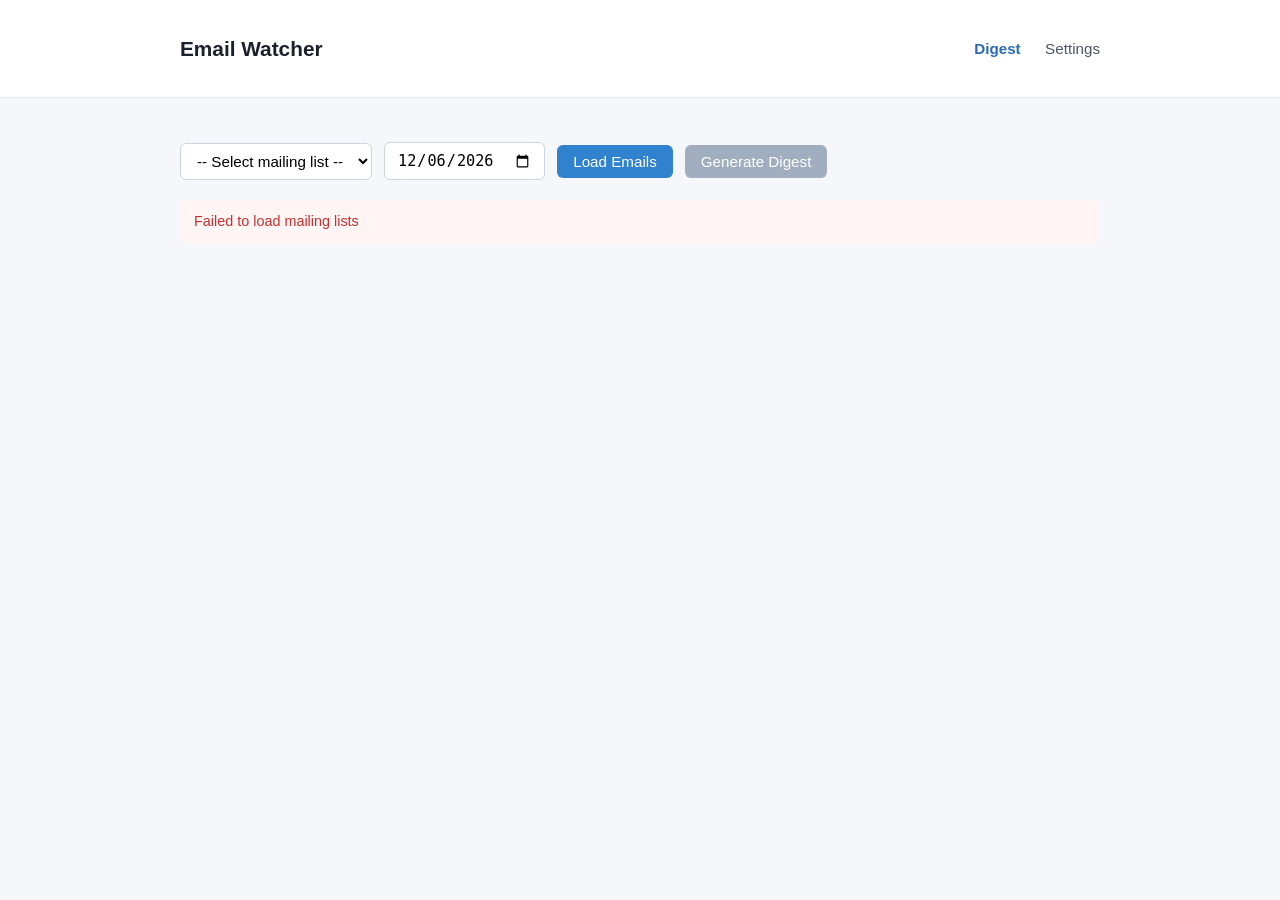
==== templates/index.html @ 952ef8a6 "Initial commit: Email Watcher - mailing list monitoring and daily digest system - Flask backend with" ====
<!DOCTYPE html>
<html lang="en">
<head>
  <meta charset="UTF-8">
  <meta name="viewport" content="width=device-width, initial-scale=1.0">
  <title>Email Watcher</title>
  <link rel="stylesheet" href="/static/style.css">
</head>
<body>
  <header>
    <div class="container">
      <h1>Email Watcher</h1>
      <nav>
        <a href="/" class="active">Digest</a>
        <a href="/settings">Settings</a>
      </nav>
    </div>
  </header>

  <div class="container">
    <div class="controls">
      <select id="list-select">
        <option value="">-- Select mailing list --</option>
      </select>
      <input type="date" id="date-picker">
      <button class="btn btn-primary" id="btn-load">Load Emails</button>
      <button class="btn btn-primary" id="btn-digest" disabled>Generate Digest</button>
    </div>

    <div id="status-bar" class="status hidden"></div>

    <div id="digest-section" class="card hidden">
      <h2>Daily Digest</h2>
      <div id="digest-content" class="digest-content"></div>
    </div>

    <div id="emails-section" class="card hidden">
      <h2>Emails (<span id="email-count">0</span>)</h2>
      <div id="email-list"></div>
    </div>
  </div>

  <script src="/static/app.js"></script>
</body>
</html>
---- static/style.css ----
* { margin: 0; padding: 0; box-sizing: border-box; }

body {
  font-family: -apple-system, BlinkMacSystemFont, "Segoe UI", Roboto, sans-serif;
  background: #f5f7fa;
  color: #333;
  line-height: 1.6;
}

.container {
  max-width: 960px;
  margin: 0 auto;
  padding: 20px;
}

/* Header */
header {
  background: #fff;
  border-bottom: 1px solid #e2e8f0;
  padding: 12px 0;
  margin-bottom: 24px;
}

header .container {
  display: flex;
  align-items: center;
  justify-content: space-between;
}

header h1 {
  font-size: 1.3rem;
  color: #1a202c;
}

header nav a {
  color: #4a5568;
  text-decoration: none;
  margin-left: 20px;
  font-size: 0.95rem;
}

header nav a:hover { color: #2b6cb0; }
header nav a.active { color: #2b6cb0; font-weight: 600; }

/* Controls bar */
.controls {
  display: flex;
  gap: 12px;
  align-items: center;
  margin-bottom: 20px;
  flex-wrap: wrap;
}

.controls select, .controls input[type="date"] {
  padding: 8px 12px;
  border: 1px solid #cbd5e0;
  border-radius: 6px;
  font-size: 0.95rem;
  background: #fff;
}

.btn {
  padding: 8px 16px;
  border: none;
  border-radius: 6px;
  font-size: 0.95rem;
  cursor: pointer;
  transition: background 0.2s;
}

.btn-primary {
  background: #3182ce;
  color: #fff;
}
.btn-primary:hover { background: #2b6cb0; }
.btn-primary:disabled { background: #a0aec0; cursor: not-allowed; }

.btn-secondary {
  background: #e2e8f0;
  color: #4a5568;
}
.btn-secondary:hover { background: #cbd5e0; }

.btn-danger {
  background: #fc8181;
  color: #fff;
}
.btn-danger:hover { background: #f56565; }

/* Cards */
.card {
  background: #fff;
  border-radius: 8px;
  border: 1px solid #e2e8f0;
  padding: 20px;
  margin-bottom: 16px;
}

.card h2 {
  font-size: 1.1rem;
  margin-bottom: 12px;
  color: #2d3748;
}

/* Digest area */
.digest-content {
  line-height: 1.8;
  white-space: pre-wrap;
}

.digest-content h1, .digest-content h2, .digest-content h3 {
  margin-top: 16px;
  margin-bottom: 8px;
}

.digest-content ul, .digest-content ol {
  padding-left: 24px;
  margin-bottom: 8px;
}

.digest-content strong { color: #2d3748; }

/* Email list */
.email-item {
  padding: 12px 0;
  border-bottom: 1px solid #edf2f7;
}

.email-item:last-child { border-bottom: none; }

.email-item .subject {
  font-weight: 600;
  color: #2d3748;
  cursor: pointer;
}

.email-item .subject:hover { color: #2b6cb0; }

.email-item .meta {
  font-size: 0.85rem;
  color: #718096;
  margin-top: 2px;
}

.email-item .body {
  display: none;
  margin-top: 8px;
  padding: 12px;
  background: #f7fafc;
  border-radius: 4px;
  font-size: 0.9rem;
  white-space: pre-wrap;
  max-height: 300px;
  overflow-y: auto;
}

.email-item .body.open { display: block; }

/* Settings page */
.form-group {
  margin-bottom: 16px;
}

.form-group label {
  display: block;
  font-weight: 600;
  margin-bottom: 4px;
  font-size: 0.9rem;
  color: #4a5568;
}

.form-group input, .form-group select {
  width: 100%;
  padding: 8px 12px;
  border: 1px solid #cbd5e0;
  border-radius: 6px;
  font-size: 0.95rem;
}

.form-group input:focus, .form-group select:focus {
  outline: none;
  border-color: #3182ce;
  box-shadow: 0 0 0 2px rgba(49,130,206,0.15);
}

.list-item {
  display: flex;
  align-items: center;
  justify-content: space-between;
  padding: 12px;
  border: 1px solid #e2e8f0;
  border-radius: 6px;
  margin-bottom: 8px;
  background: #f7fafc;
}

.list-item .info { flex: 1; }
.list-item .info .name { font-weight: 600; }
.list-item .info .detail { font-size: 0.85rem; color: #718096; }

/* Status messages */
.status {
  padding: 10px 14px;
  border-radius: 6px;
  margin-bottom: 16px;
  font-size: 0.9rem;
}

.status-info { background: #ebf8ff; color: #2b6cb0; }
.status-error { background: #fff5f5; color: #c53030; }
.status-success { background: #f0fff4; color: #276749; }

/* Loading spinner */
.spinner {
  display: inline-block;
  width: 16px;
  height: 16px;
  border: 2px solid #cbd5e0;
  border-top-color: #3182ce;
  border-radius: 50%;
  animation: spin 0.6s linear infinite;
  margin-right: 6px;
  vertical-align: middle;
}

@keyframes spin { to { transform: rotate(360deg); } }

.hidden { display: none; }
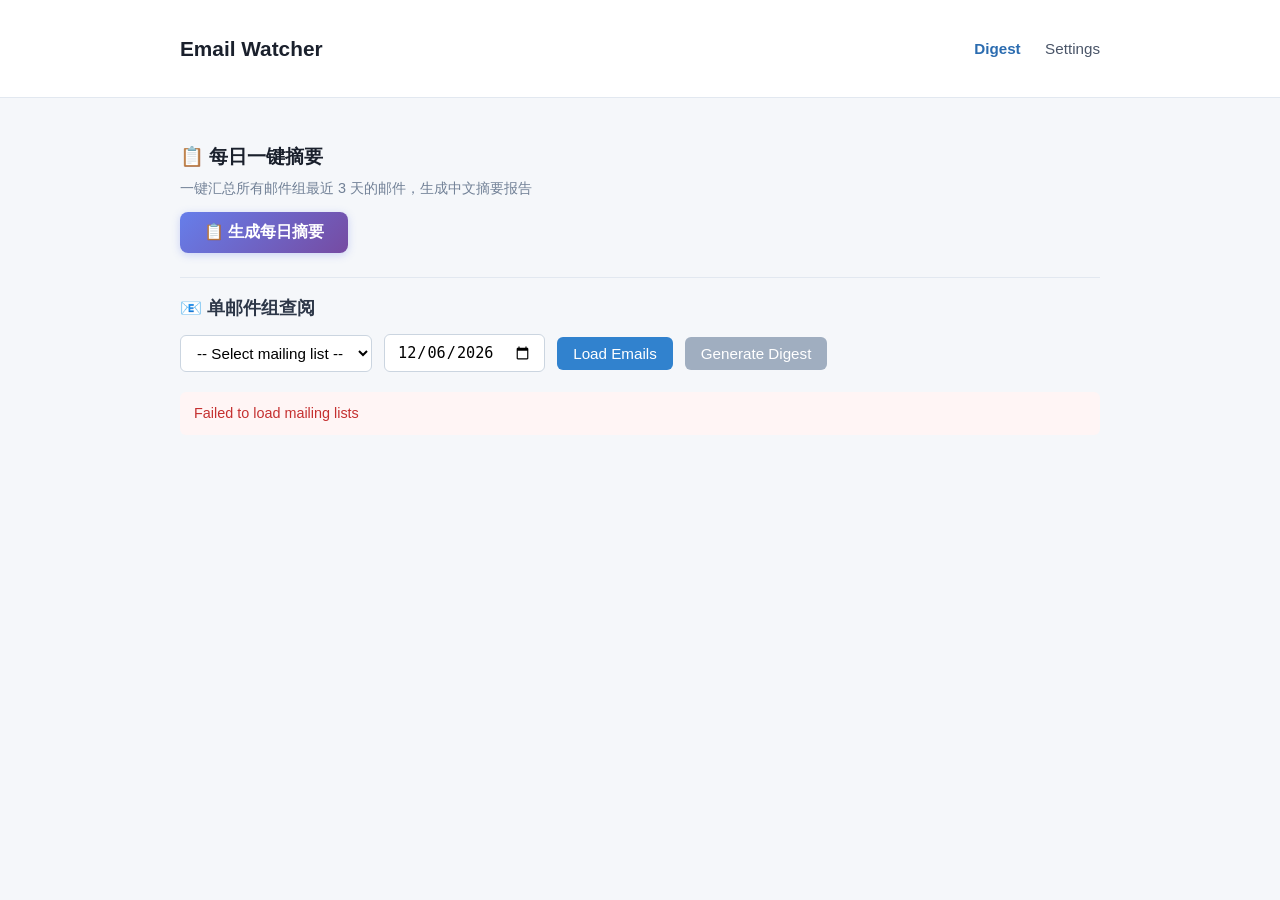
==== commit f36c73f6: "3 days summary" ====
--- a/templates/index.html
+++ b/templates/index.html
@@ -1,11 +1,13 @@
 <!DOCTYPE html>
 <html lang="en">
+
 <head>
   <meta charset="UTF-8">
   <meta name="viewport" content="width=device-width, initial-scale=1.0">
   <title>Email Watcher</title>
   <link rel="stylesheet" href="/static/style.css">
 </head>
+
 <body>
   <header>
     <div class="container">
@@ -18,6 +20,26 @@
   </header>
 
   <div class="container">
+    <!-- Daily Summary Section -->
+    <div class="daily-summary-section">
+      <div class="daily-summary-header">
+        <h2>📋 每日一键摘要</h2>
+        <p class="daily-summary-desc">一键汇总所有邮件组最近 3 天的邮件，生成中文摘要报告</p>
+      </div>
+      <div class="daily-summary-controls">
+        <button class="btn btn-daily-summary" id="btn-daily-summary">📋 生成每日摘要</button>
+        <button class="btn btn-secondary btn-sm" id="btn-daily-summary-refresh" style="display:none;">🔄 重新生成</button>
+      </div>
+      <div id="daily-summary-status" class="status hidden"></div>
+      <div id="daily-summary-result" class="card hidden">
+        <div class="daily-summary-meta" id="daily-summary-meta"></div>
+        <div id="daily-summary-content" class="digest-content"></div>
+      </div>
+    </div>
+
+    <hr class="section-divider">
+
+    <h2 class="section-title">📧 单邮件组查阅</h2>
     <div class="controls">
       <select id="list-select">
         <option value="">-- Select mailing list --</option>
@@ -42,4 +64,5 @@
 
   <script src="/static/app.js"></script>
 </body>
-</html>
+
+</html>
--- a/static/style.css
+++ b/static/style.css
@@ -1,4 +1,8 @@
-* { margin: 0; padding: 0; box-sizing: border-box; }
+* {
+  margin: 0;
+  padding: 0;
+  box-sizing: border-box;
+}
 
 body {
   font-family: -apple-system, BlinkMacSystemFont, "Segoe UI", Roboto, sans-serif;
@@ -39,8 +43,14 @@
   font-size: 0.95rem;
 }
 
-header nav a:hover { color: #2b6cb0; }
-header nav a.active { color: #2b6cb0; font-weight: 600; }
+header nav a:hover {
+  color: #2b6cb0;
+}
+
+header nav a.active {
+  color: #2b6cb0;
+  font-weight: 600;
+}
 
 /* Controls bar */
 .controls {
@@ -51,7 +61,8 @@
   flex-wrap: wrap;
 }
 
-.controls select, .controls input[type="date"] {
+.controls select,
+.controls input[type="date"] {
   padding: 8px 12px;
   border: 1px solid #cbd5e0;
   border-radius: 6px;
@@ -72,20 +83,33 @@
   background: #3182ce;
   color: #fff;
 }
-.btn-primary:hover { background: #2b6cb0; }
-.btn-primary:disabled { background: #a0aec0; cursor: not-allowed; }
+
+.btn-primary:hover {
+  background: #2b6cb0;
+}
+
+.btn-primary:disabled {
+  background: #a0aec0;
+  cursor: not-allowed;
+}
 
 .btn-secondary {
   background: #e2e8f0;
   color: #4a5568;
 }
-.btn-secondary:hover { background: #cbd5e0; }
+
+.btn-secondary:hover {
+  background: #cbd5e0;
+}
 
 .btn-danger {
   background: #fc8181;
   color: #fff;
 }
-.btn-danger:hover { background: #f56565; }
+
+.btn-danger:hover {
+  background: #f56565;
+}
 
 /* Cards */
 .card {
@@ -108,17 +132,22 @@
   white-space: pre-wrap;
 }
 
-.digest-content h1, .digest-content h2, .digest-content h3 {
+.digest-content h1,
+.digest-content h2,
+.digest-content h3 {
   margin-top: 16px;
   margin-bottom: 8px;
 }
 
-.digest-content ul, .digest-content ol {
+.digest-content ul,
+.digest-content ol {
   padding-left: 24px;
   margin-bottom: 8px;
 }
 
-.digest-content strong { color: #2d3748; }
+.digest-content strong {
+  color: #2d3748;
+}
 
 /* Email list */
 .email-item {
@@ -126,7 +155,9 @@
   border-bottom: 1px solid #edf2f7;
 }
 
-.email-item:last-child { border-bottom: none; }
+.email-item:last-child {
+  border-bottom: none;
+}
 
 .email-item .subject {
   font-weight: 600;
@@ -134,7 +165,9 @@
   cursor: pointer;
 }
 
-.email-item .subject:hover { color: #2b6cb0; }
+.email-item .subject:hover {
+  color: #2b6cb0;
+}
 
 .email-item .meta {
   font-size: 0.85rem;
@@ -154,7 +187,9 @@
   overflow-y: auto;
 }
 
-.email-item .body.open { display: block; }
+.email-item .body.open {
+  display: block;
+}
 
 /* Settings page */
 .form-group {
@@ -169,7 +204,8 @@
   color: #4a5568;
 }
 
-.form-group input, .form-group select {
+.form-group input,
+.form-group select {
   width: 100%;
   padding: 8px 12px;
   border: 1px solid #cbd5e0;
@@ -177,10 +213,11 @@
   font-size: 0.95rem;
 }
 
-.form-group input:focus, .form-group select:focus {
+.form-group input:focus,
+.form-group select:focus {
   outline: none;
   border-color: #3182ce;
-  box-shadow: 0 0 0 2px rgba(49,130,206,0.15);
+  box-shadow: 0 0 0 2px rgba(49, 130, 206, 0.15);
 }
 
 .list-item {
@@ -194,9 +231,65 @@
   background: #f7fafc;
 }
 
-.list-item .info { flex: 1; }
-.list-item .info .name { font-weight: 600; }
-.list-item .info .detail { font-size: 0.85rem; color: #718096; }
+.list-item .info {
+  flex: 1;
+}
+
+.list-item .info .name {
+  font-weight: 600;
+}
+
+.list-item .info .detail {
+  font-size: 0.85rem;
+  color: #718096;
+}
+
+/* Provider items */
+.provider-item {
+  display: flex;
+  align-items: center;
+  gap: 12px;
+  padding: 12px;
+  border: 1px solid #e2e8f0;
+  border-radius: 6px;
+  margin-bottom: 8px;
+  background: #f7fafc;
+  transition: border-color 0.2s, background 0.2s;
+}
+
+.provider-item.active {
+  border-color: #3182ce;
+  background: #ebf8ff;
+}
+
+.provider-item .provider-radio {
+  flex-shrink: 0;
+}
+
+.provider-item .provider-radio input[type="radio"] {
+  width: 18px;
+  height: 18px;
+  accent-color: #3182ce;
+  cursor: pointer;
+}
+
+.provider-item .info {
+  flex: 1;
+}
+
+.provider-item .info .name {
+  font-weight: 600;
+}
+
+.provider-item .info .detail {
+  font-size: 0.85rem;
+  color: #718096;
+}
+
+.btn-sm {
+  padding: 4px 10px;
+  font-size: 0.85rem;
+}
 
 /* Status messages */
 .status {
@@ -206,9 +299,20 @@
   font-size: 0.9rem;
 }
 
-.status-info { background: #ebf8ff; color: #2b6cb0; }
-.status-error { background: #fff5f5; color: #c53030; }
-.status-success { background: #f0fff4; color: #276749; }
+.status-info {
+  background: #ebf8ff;
+  color: #2b6cb0;
+}
+
+.status-error {
+  background: #fff5f5;
+  color: #c53030;
+}
+
+.status-success {
+  background: #f0fff4;
+  color: #276749;
+}
 
 /* Loading spinner */
 .spinner {
@@ -223,7 +327,129 @@
   vertical-align: middle;
 }
 
-@keyframes spin { to { transform: rotate(360deg); } }
-
-.hidden { display: none; }
-
+@keyframes spin {
+  to {
+    transform: rotate(360deg);
+  }
+}
+
+.hidden {
+  display: none;
+}
+
+/* Inline code & keyboard shortcuts */
+code {
+  background: #edf2f7;
+  padding: 2px 6px;
+  border-radius: 3px;
+  font-size: 0.88em;
+  color: #c53030;
+}
+
+kbd {
+  background: #edf2f7;
+  border: 1px solid #cbd5e0;
+  border-radius: 3px;
+  padding: 1px 5px;
+  font-size: 0.85em;
+  font-family: inherit;
+  color: #4a5568;
+  box-shadow: 0 1px 0 #cbd5e0;
+}
+
+/* Daily Summary Section */
+.daily-summary-section {
+  margin-bottom: 8px;
+}
+
+.daily-summary-header h2 {
+  font-size: 1.2rem;
+  color: #1a202c;
+  margin-bottom: 4px;
+}
+
+.daily-summary-desc {
+  color: #718096;
+  font-size: 0.9rem;
+  margin-bottom: 12px;
+}
+
+.daily-summary-controls {
+  display: flex;
+  gap: 10px;
+  align-items: center;
+  margin-bottom: 12px;
+}
+
+.btn-daily-summary {
+  background: linear-gradient(135deg, #667eea 0%, #764ba2 100%);
+  color: #fff;
+  padding: 10px 24px;
+  font-size: 1rem;
+  font-weight: 600;
+  border-radius: 8px;
+  border: none;
+  cursor: pointer;
+  transition: transform 0.15s, box-shadow 0.2s;
+  box-shadow: 0 2px 8px rgba(102, 126, 234, 0.3);
+}
+
+.btn-daily-summary:hover {
+  transform: translateY(-1px);
+  box-shadow: 0 4px 14px rgba(102, 126, 234, 0.45);
+}
+
+.btn-daily-summary:disabled {
+  opacity: 0.6;
+  cursor: not-allowed;
+  transform: none;
+  box-shadow: none;
+}
+
+.section-divider {
+  border: none;
+  border-top: 1px solid #e2e8f0;
+  margin: 24px 0 16px 0;
+}
+
+.section-title {
+  font-size: 1.1rem;
+  color: #2d3748;
+  margin-bottom: 12px;
+}
+
+.daily-summary-meta {
+  display: flex;
+  flex-wrap: wrap;
+  gap: 8px;
+  margin-bottom: 14px;
+}
+
+.meta-tag {
+  display: inline-block;
+  background: #ebf4ff;
+  color: #2b6cb0;
+  padding: 4px 10px;
+  border-radius: 12px;
+  font-size: 0.82rem;
+  font-weight: 500;
+}
+
+.meta-tag.meta-time {
+  background: #f0fff4;
+  color: #276749;
+}
+
+.daily-summary-warnings {
+  margin-bottom: 12px;
+}
+
+.warning-item {
+  background: #fffbeb;
+  color: #92400e;
+  padding: 8px 12px;
+  border-radius: 6px;
+  font-size: 0.88rem;
+  margin-bottom: 6px;
+  border-left: 3px solid #f59e0b;
+}
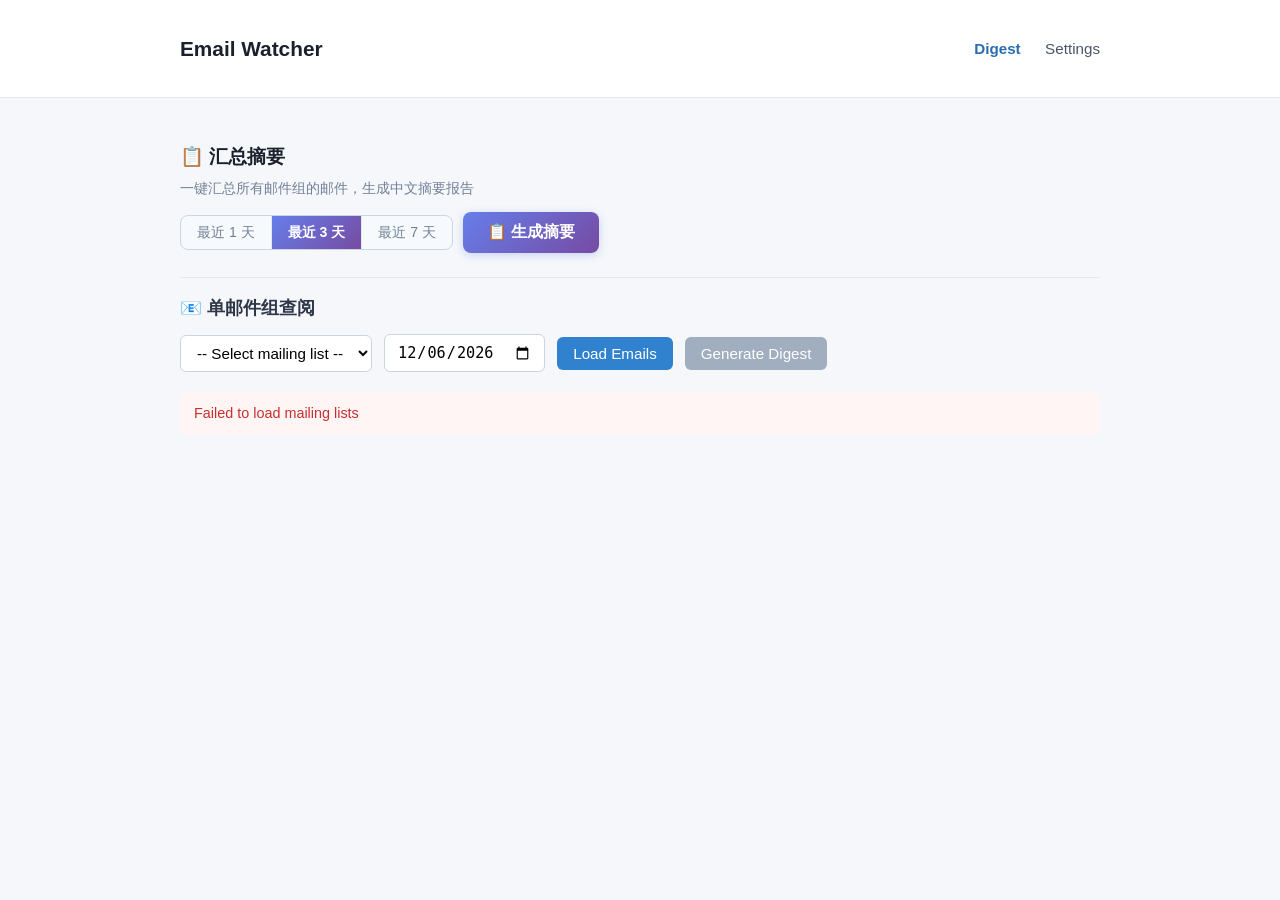
==== commit 9f46dcd5: "summary with email link" ====
--- a/templates/index.html
+++ b/templates/index.html
@@ -23,11 +23,16 @@
     <!-- Daily Summary Section -->
     <div class="daily-summary-section">
       <div class="daily-summary-header">
-        <h2>📋 每日一键摘要</h2>
-        <p class="daily-summary-desc">一键汇总所有邮件组最近 3 天的邮件，生成中文摘要报告</p>
+        <h2>📋 汇总摘要</h2>
+        <p class="daily-summary-desc">一键汇总所有邮件组的邮件，生成中文摘要报告</p>
       </div>
       <div class="daily-summary-controls">
-        <button class="btn btn-daily-summary" id="btn-daily-summary">📋 生成每日摘要</button>
+        <div class="ds-range-selector" id="ds-range-selector">
+          <button class="ds-range-btn" data-days="1">最近 1 天</button>
+          <button class="ds-range-btn active" data-days="3">最近 3 天</button>
+          <button class="ds-range-btn" data-days="7">最近 7 天</button>
+        </div>
+        <button class="btn btn-daily-summary" id="btn-daily-summary">📋 生成摘要</button>
         <button class="btn btn-secondary btn-sm" id="btn-daily-summary-refresh" style="display:none;">🔄 重新生成</button>
       </div>
       <div id="daily-summary-status" class="status hidden"></div>
--- a/static/style.css
+++ b/static/style.css
@@ -452,4 +452,268 @@
   font-size: 0.88rem;
   margin-bottom: 6px;
   border-left: 3px solid #f59e0b;
+}
+
+/* Tab navigation */
+.ds-tabs {
+  margin-top: 4px;
+}
+
+.ds-tab-nav {
+  display: flex;
+  gap: 0;
+  border-bottom: 2px solid #e2e8f0;
+  margin-bottom: 0;
+  overflow-x: auto;
+}
+
+.ds-tab-btn {
+  padding: 10px 20px;
+  border: none;
+  background: transparent;
+  font-size: 0.92rem;
+  font-weight: 500;
+  color: #718096;
+  cursor: pointer;
+  border-bottom: 2px solid transparent;
+  margin-bottom: -2px;
+  transition: color 0.2s, border-color 0.2s;
+  white-space: nowrap;
+  display: flex;
+  align-items: center;
+  gap: 6px;
+}
+
+.ds-tab-btn:hover {
+  color: #4a5568;
+}
+
+.ds-tab-btn.active {
+  color: #2b6cb0;
+  border-bottom-color: #3182ce;
+  font-weight: 600;
+}
+
+.ds-tab-count {
+  display: inline-block;
+  background: #e2e8f0;
+  color: #4a5568;
+  padding: 1px 7px;
+  border-radius: 10px;
+  font-size: 0.75rem;
+  font-weight: 600;
+}
+
+.ds-tab-btn.active .ds-tab-count {
+  background: #bee3f8;
+  color: #2b6cb0;
+}
+
+/* Tab panels */
+.ds-tab-panel {
+  padding: 16px 0;
+}
+
+/* Overview section */
+.ds-overview {
+  margin-bottom: 20px;
+}
+
+.ds-section-label {
+  font-size: 0.95rem;
+  color: #2d3748;
+  margin-bottom: 10px;
+  font-weight: 600;
+}
+
+.ds-overview-content {
+  background: #f7fafc;
+  border-left: 3px solid #3182ce;
+  padding: 14px 16px;
+  border-radius: 0 6px 6px 0;
+  line-height: 1.7;
+}
+
+/* Day toggle buttons */
+.ds-day-section {
+  margin-top: 8px;
+}
+
+.ds-day-btns {
+  display: flex;
+  gap: 8px;
+  margin-bottom: 12px;
+  flex-wrap: wrap;
+}
+
+.ds-day-btn {
+  display: flex;
+  flex-direction: column;
+  align-items: center;
+  padding: 10px 20px;
+  border: 1px solid #e2e8f0;
+  border-radius: 8px;
+  background: #fff;
+  cursor: pointer;
+  transition: all 0.2s;
+  min-width: 120px;
+}
+
+.ds-day-btn:hover {
+  border-color: #3182ce;
+  background: #ebf8ff;
+}
+
+.ds-day-btn.active {
+  border-color: #3182ce;
+  background: #ebf8ff;
+  box-shadow: 0 2px 6px rgba(49, 130, 206, 0.15);
+}
+
+.ds-day-date {
+  font-weight: 600;
+  font-size: 0.9rem;
+  color: #2d3748;
+}
+
+.ds-day-count {
+  font-size: 0.78rem;
+  color: #718096;
+  margin-top: 2px;
+}
+
+.ds-day-btn.active .ds-day-date {
+  color: #2b6cb0;
+}
+
+/* Day detail panels */
+.ds-day-detail {
+  background: #fff;
+  border: 1px solid #e2e8f0;
+  border-radius: 8px;
+  padding: 16px;
+  margin-bottom: 8px;
+  animation: fadeIn 0.2s ease;
+}
+
+.ds-day-detail h4 {
+  font-size: 0.95rem;
+  color: #2d3748;
+  margin-bottom: 10px;
+  padding-bottom: 8px;
+  border-bottom: 1px solid #edf2f7;
+}
+
+@keyframes fadeIn {
+  from {
+    opacity: 0;
+    transform: translateY(-4px);
+  }
+
+  to {
+    opacity: 1;
+    transform: translateY(0);
+  }
+}
+
+/* Time range selector (segmented control) */
+.ds-range-selector {
+  display: inline-flex;
+  border: 1px solid #cbd5e0;
+  border-radius: 8px;
+  overflow: hidden;
+  background: #f7fafc;
+}
+
+.ds-range-btn {
+  padding: 7px 16px;
+  border: none;
+  background: transparent;
+  font-size: 0.88rem;
+  font-weight: 500;
+  color: #718096;
+  cursor: pointer;
+  transition: all 0.2s;
+  border-right: 1px solid #e2e8f0;
+  white-space: nowrap;
+}
+
+.ds-range-btn:last-child {
+  border-right: none;
+}
+
+.ds-range-btn:hover {
+  background: #edf2f7;
+  color: #4a5568;
+}
+
+.ds-range-btn.active {
+  background: linear-gradient(135deg, #667eea 0%, #764ba2 100%);
+  color: #fff;
+  font-weight: 600;
+}
+
+/* Email links in daily detail panels */
+.ds-email-links {
+  margin-top: 16px;
+  padding-top: 14px;
+  border-top: 1px dashed #e2e8f0;
+}
+
+.ds-email-links-title {
+  font-size: 0.9rem;
+  font-weight: 600;
+  color: #4a5568;
+  margin-bottom: 8px;
+}
+
+.ds-email-list {
+  list-style: none;
+  padding: 0;
+  margin: 0;
+}
+
+.ds-email-link-item {
+  display: flex;
+  align-items: baseline;
+  gap: 10px;
+  padding: 6px 10px;
+  border-radius: 6px;
+  transition: background 0.15s;
+  flex-wrap: wrap;
+}
+
+.ds-email-link-item:hover {
+  background: #f0f5ff;
+}
+
+.ds-email-link {
+  color: #2b6cb0;
+  text-decoration: none;
+  font-size: 0.88rem;
+  font-weight: 500;
+  flex: 1;
+  min-width: 0;
+  overflow: hidden;
+  text-overflow: ellipsis;
+  white-space: nowrap;
+}
+
+.ds-email-link:hover {
+  color: #1a4d8f;
+  text-decoration: underline;
+}
+
+.ds-email-nolink {
+  color: #4a5568;
+  font-size: 0.88rem;
+  font-weight: 500;
+  flex: 1;
+}
+
+.ds-email-from {
+  color: #a0aec0;
+  font-size: 0.78rem;
+  white-space: nowrap;
+  flex-shrink: 0;
 }
